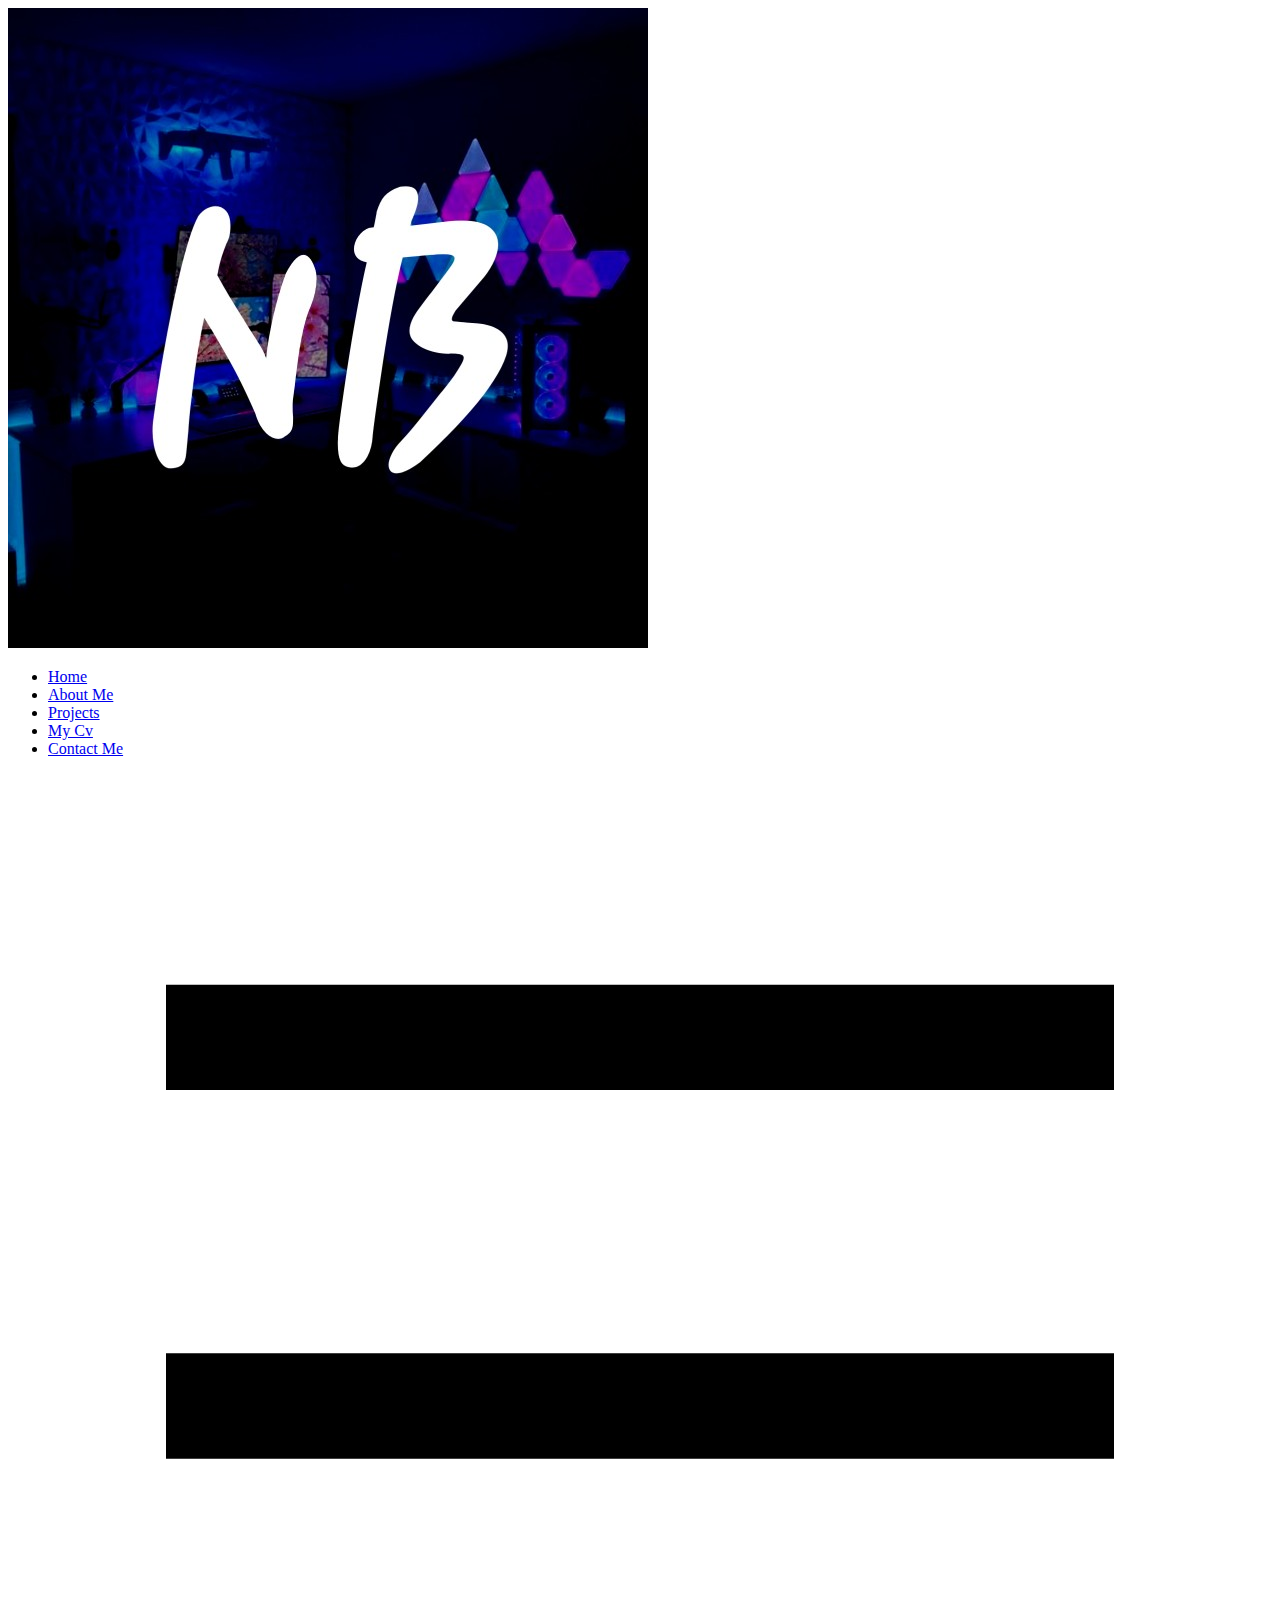
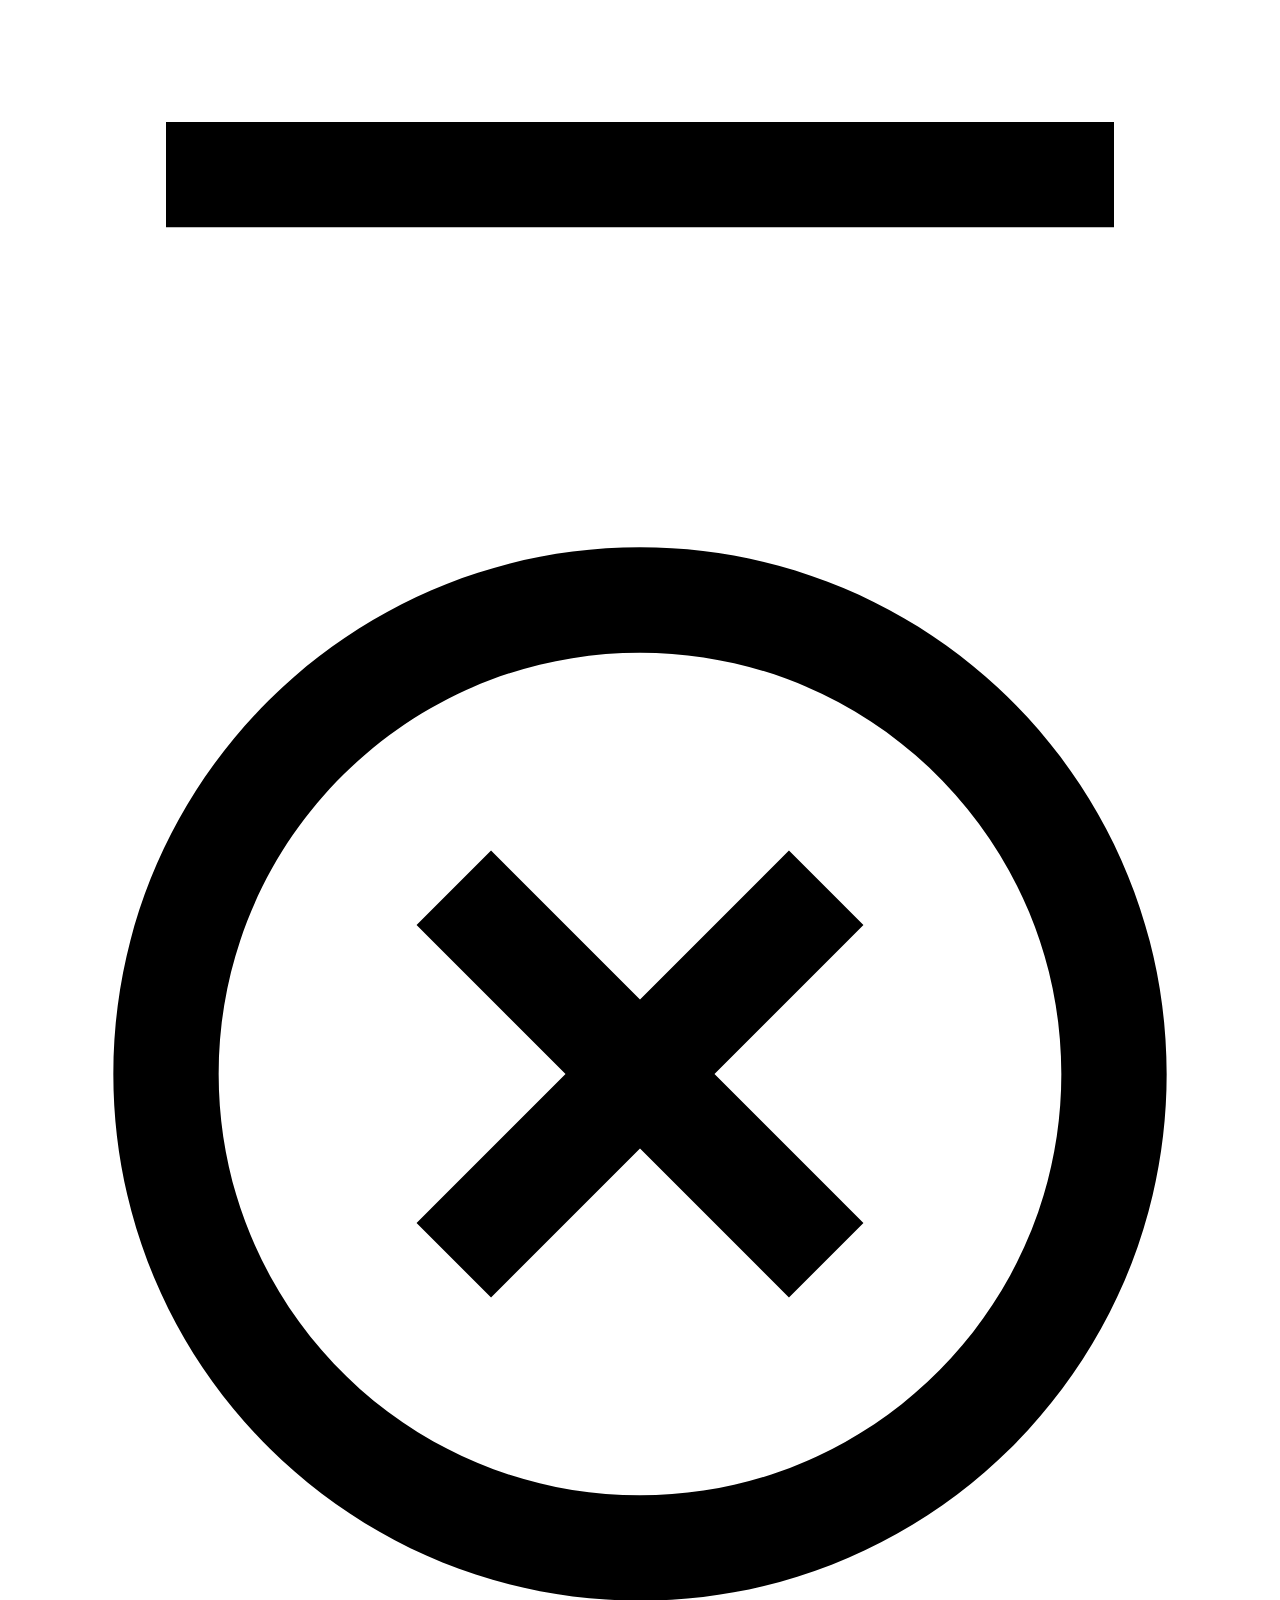
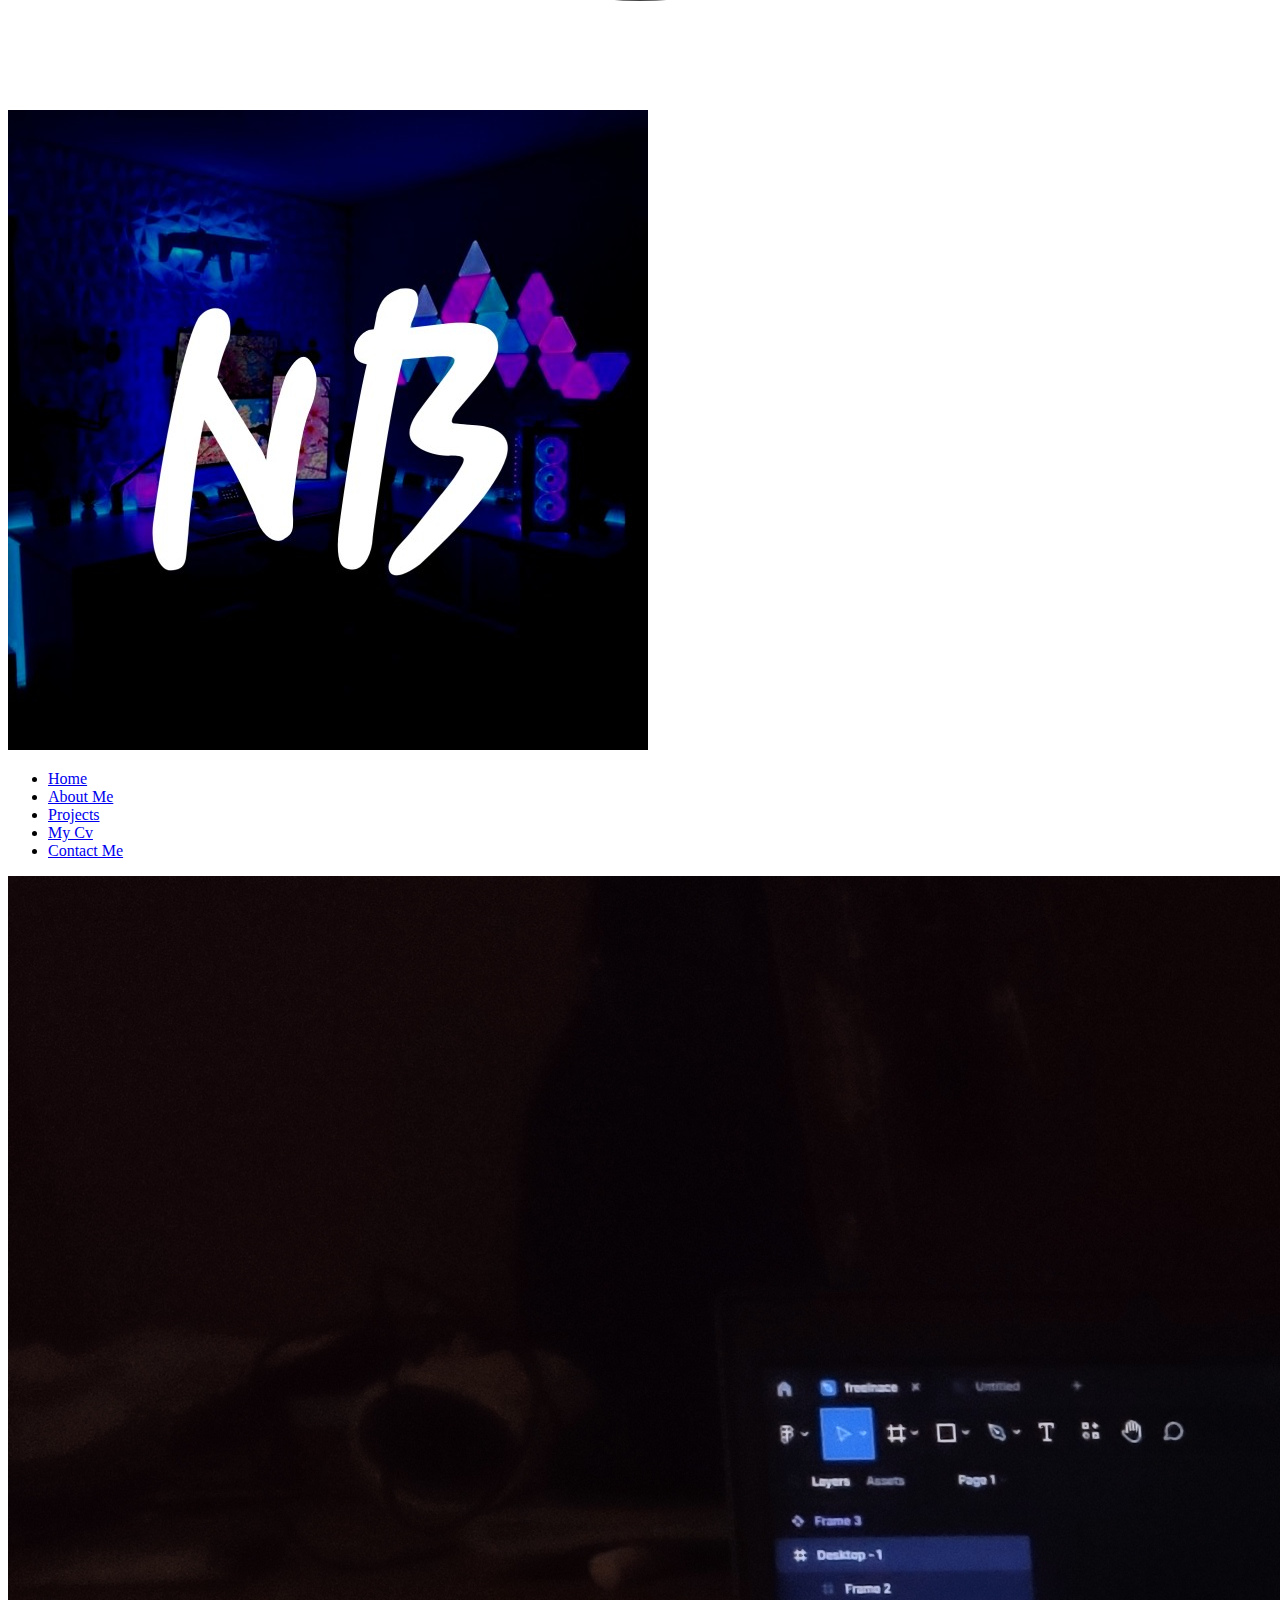
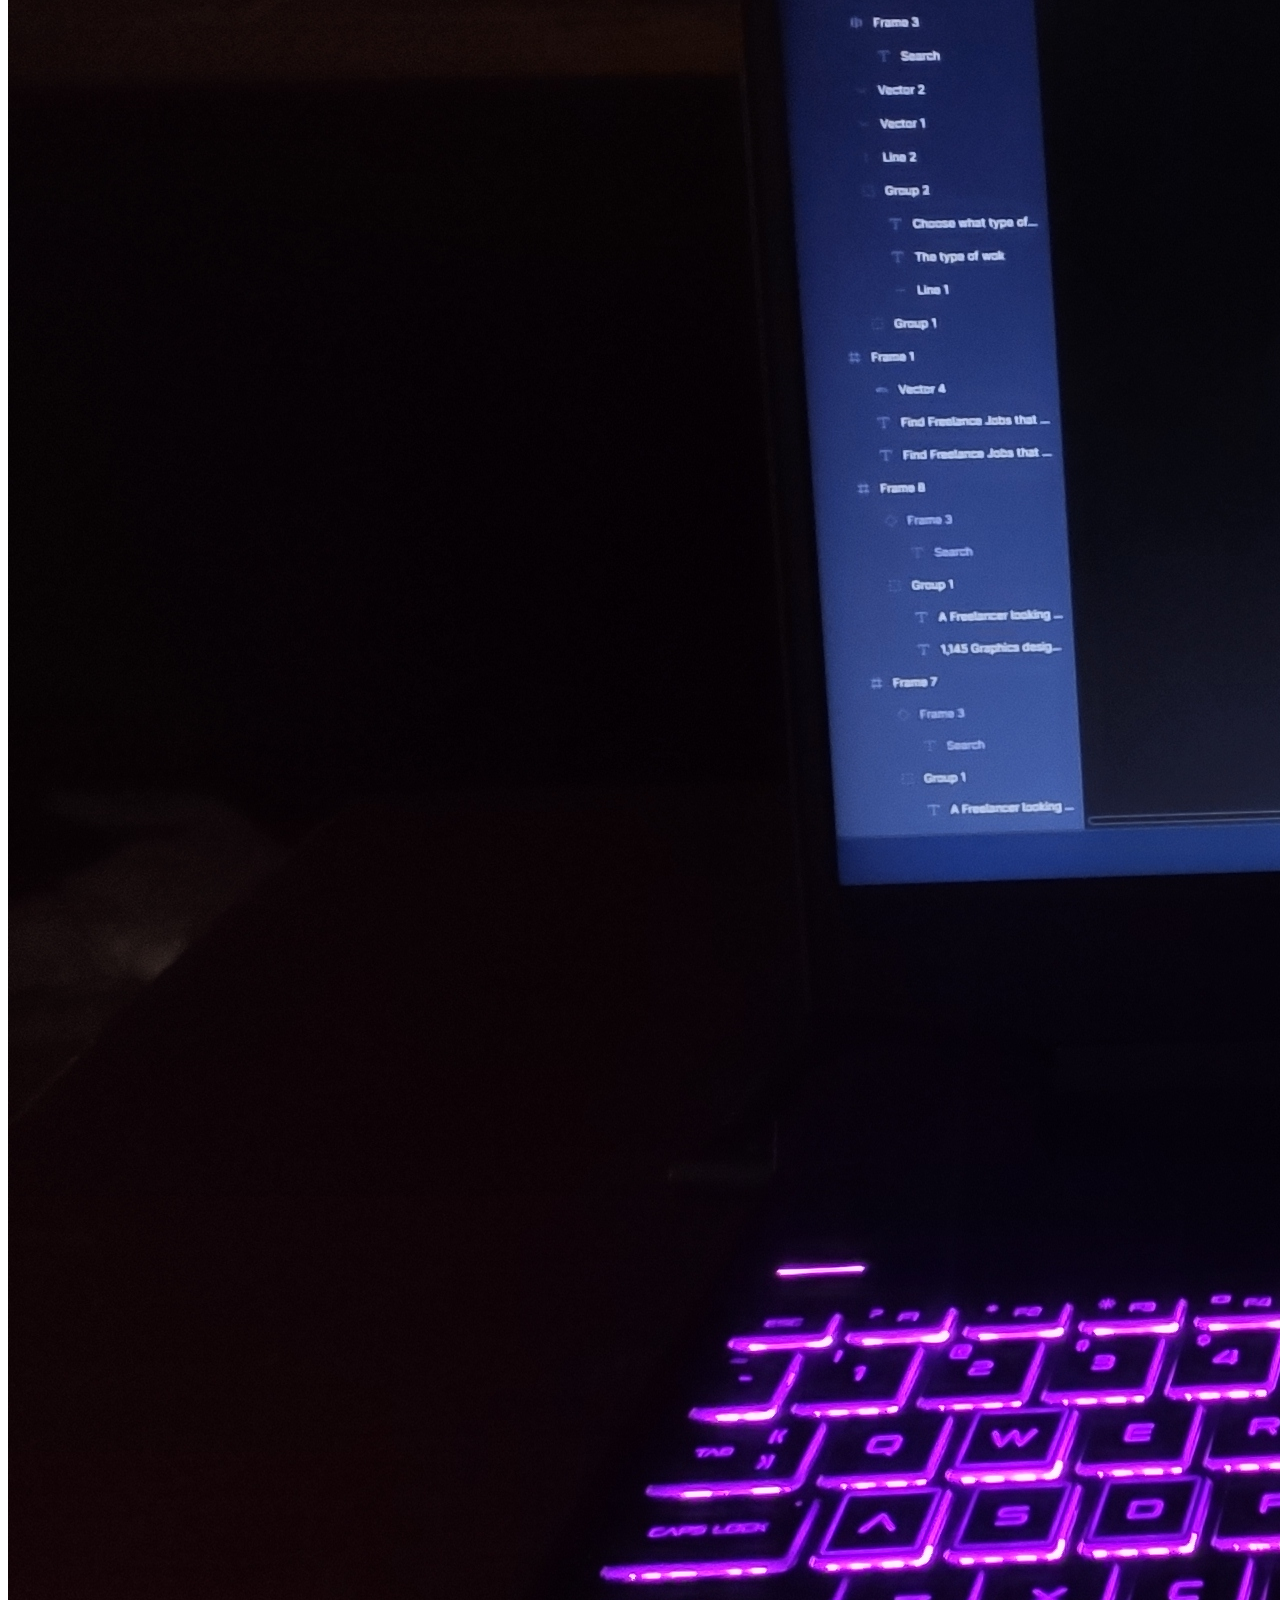
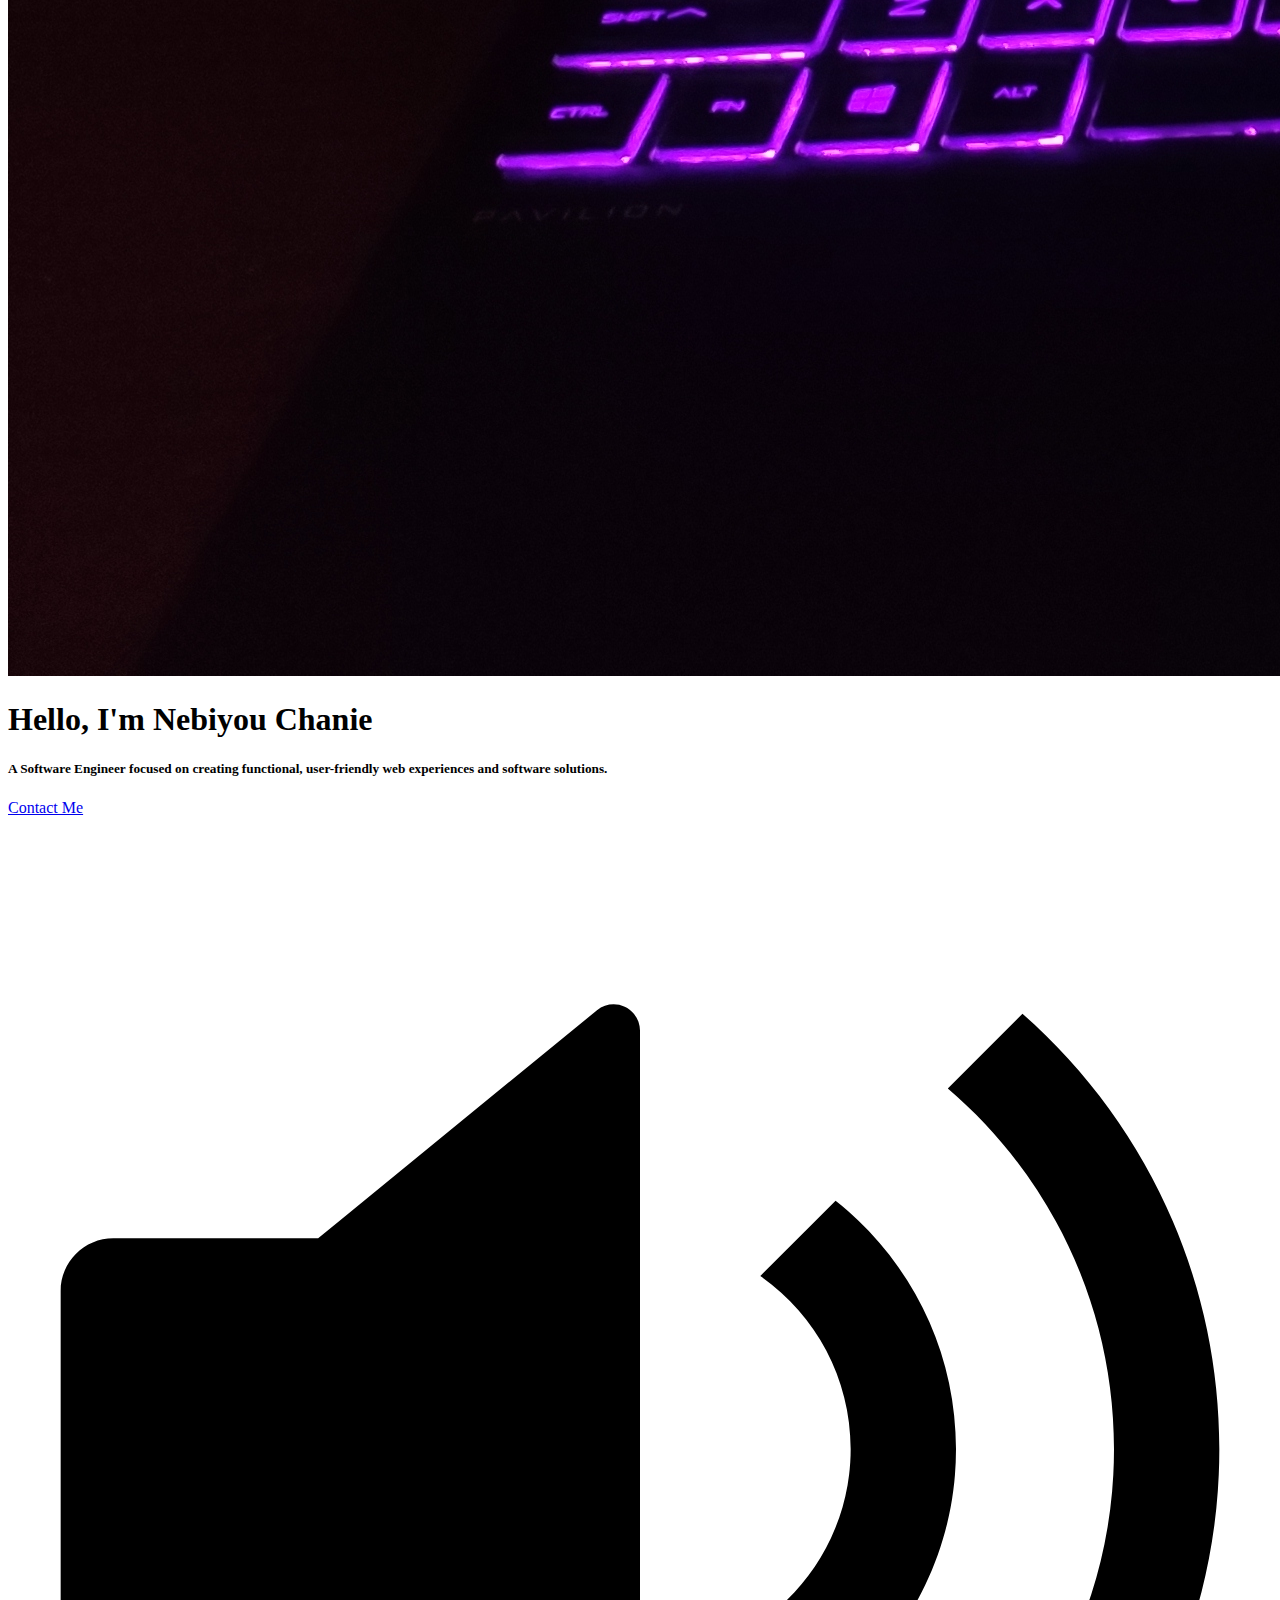
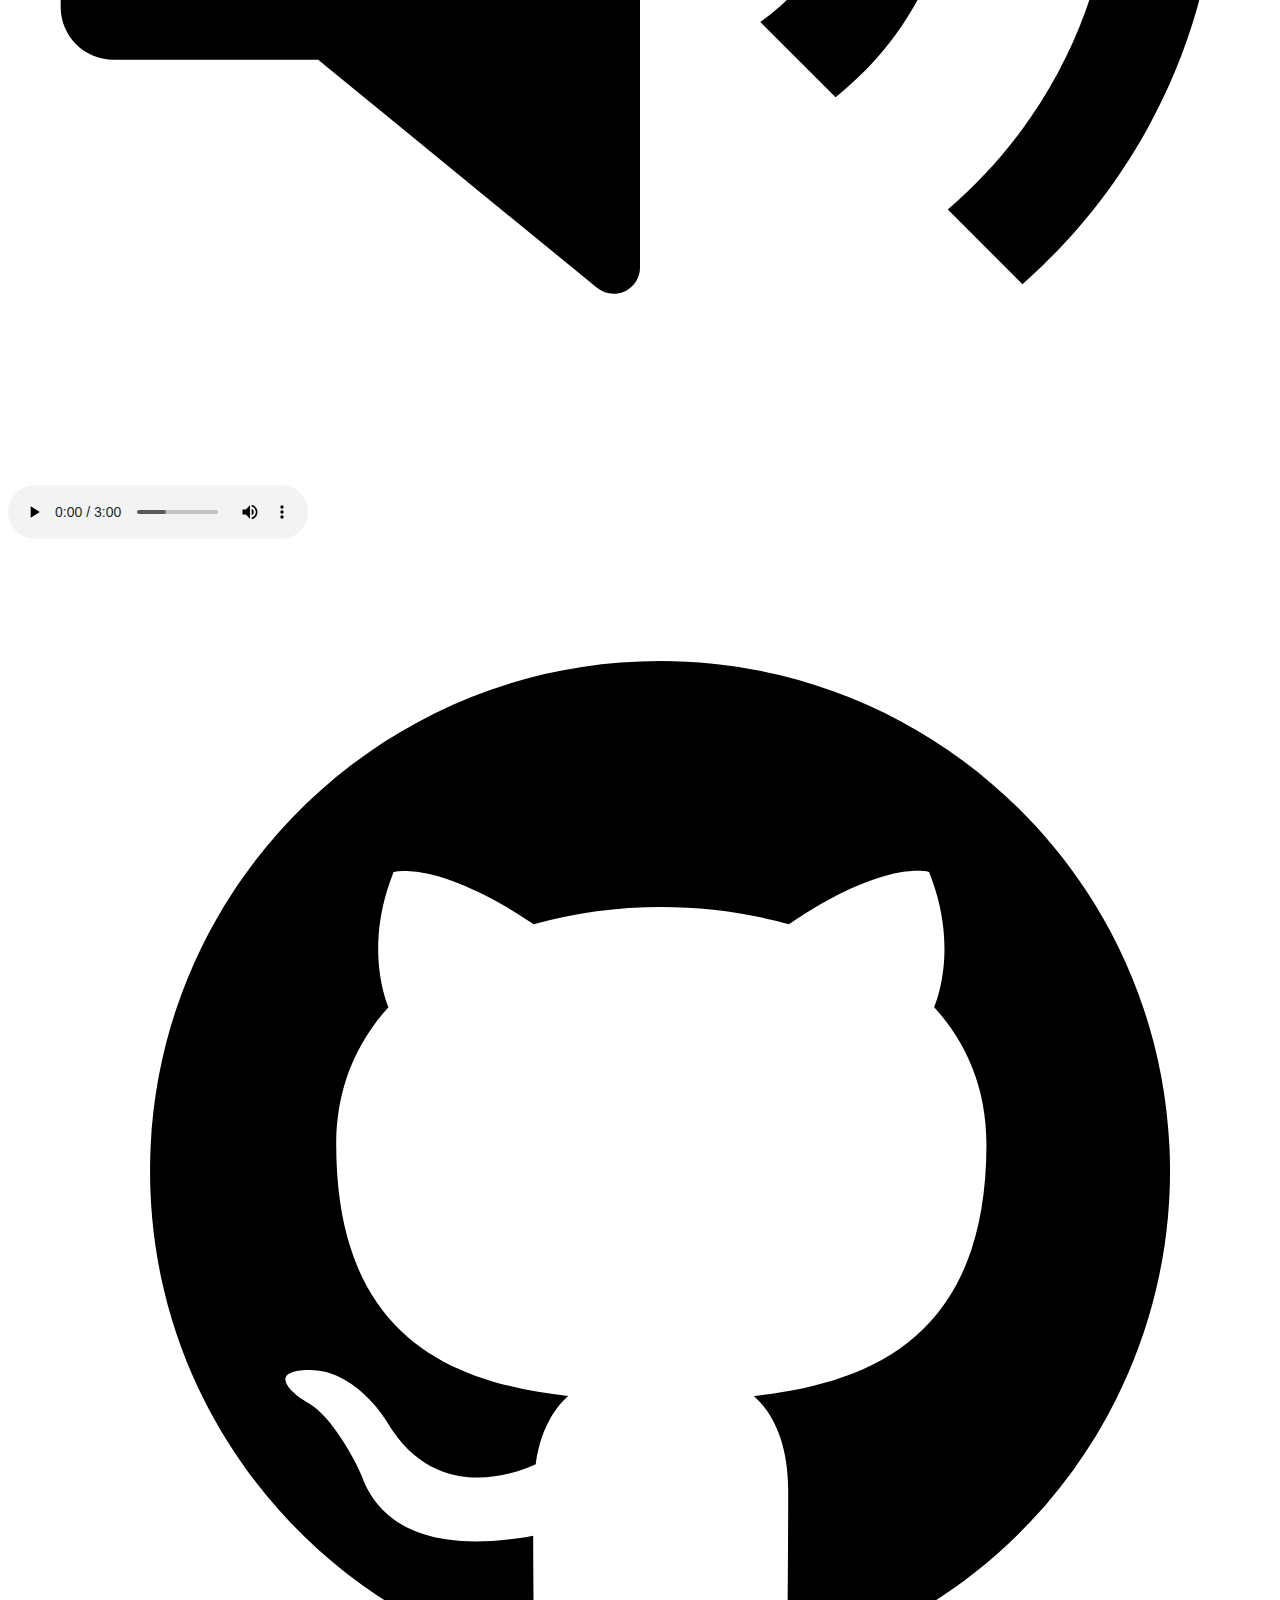
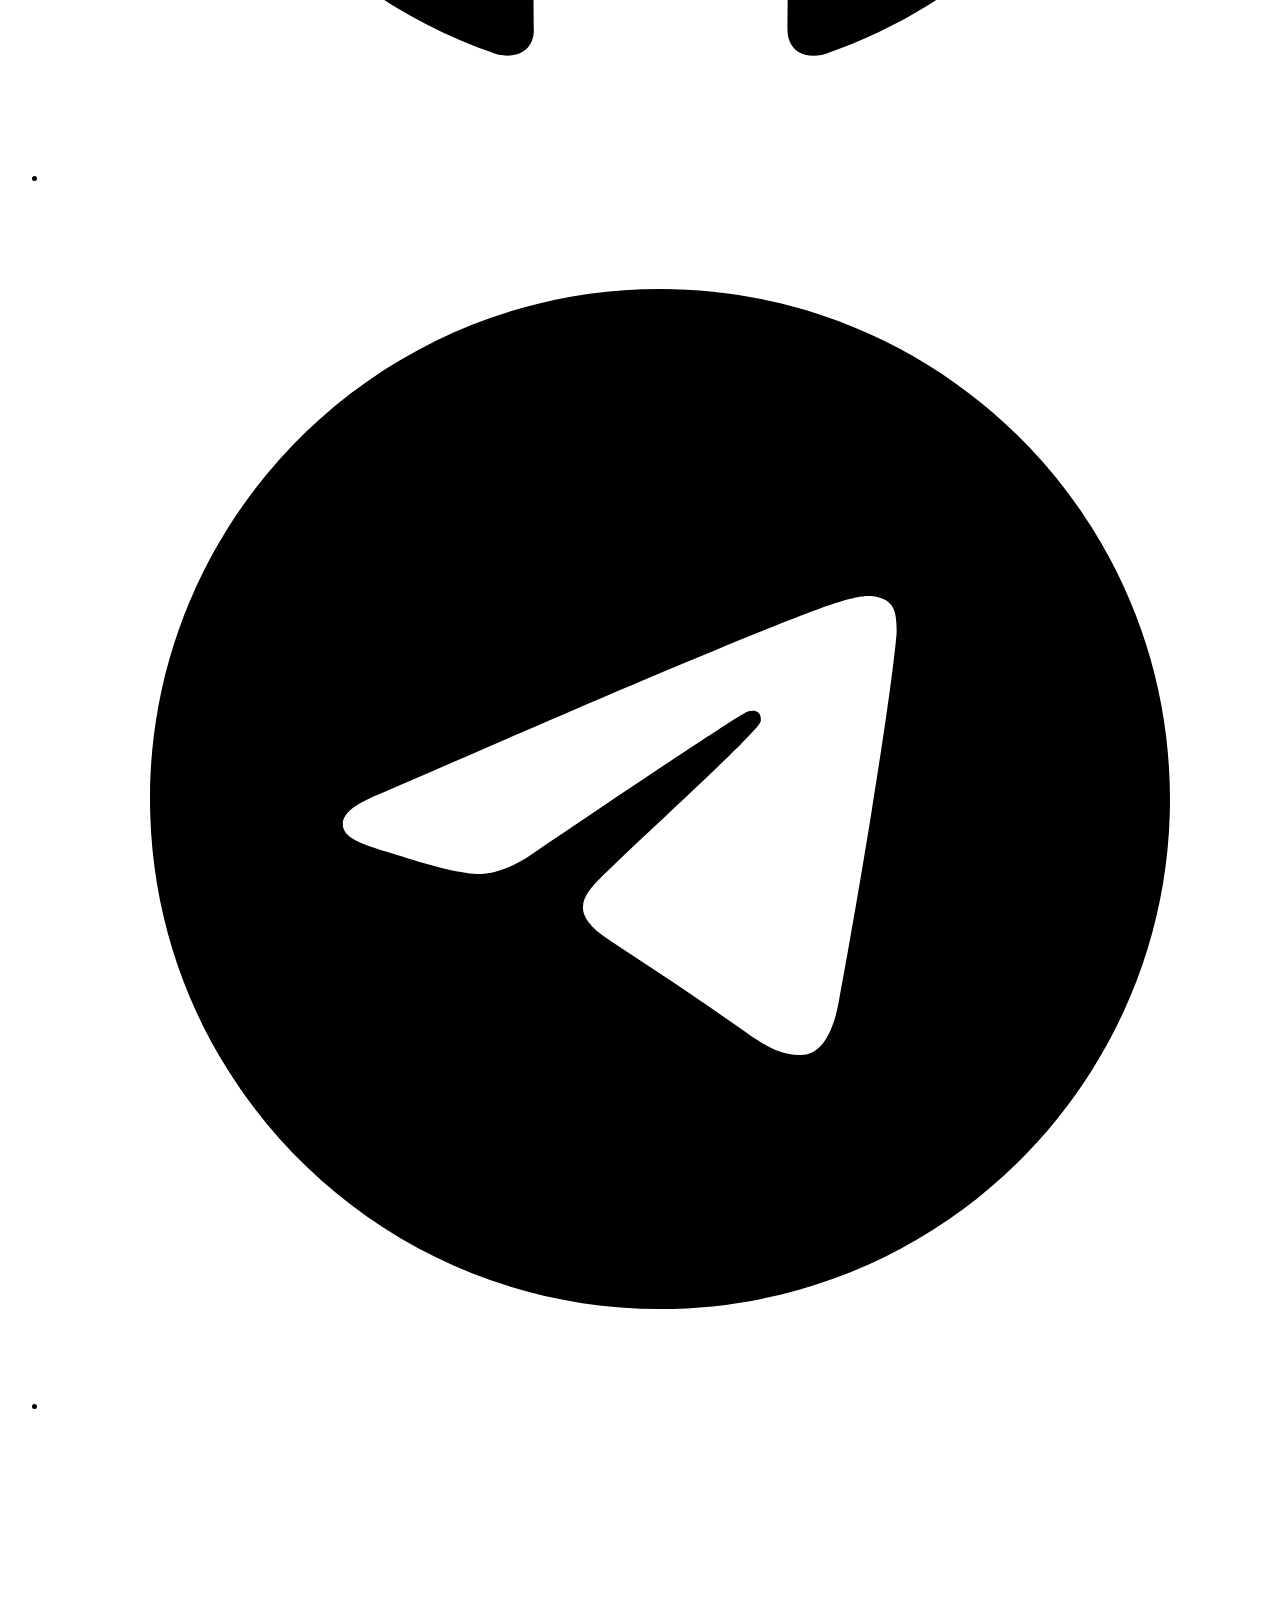
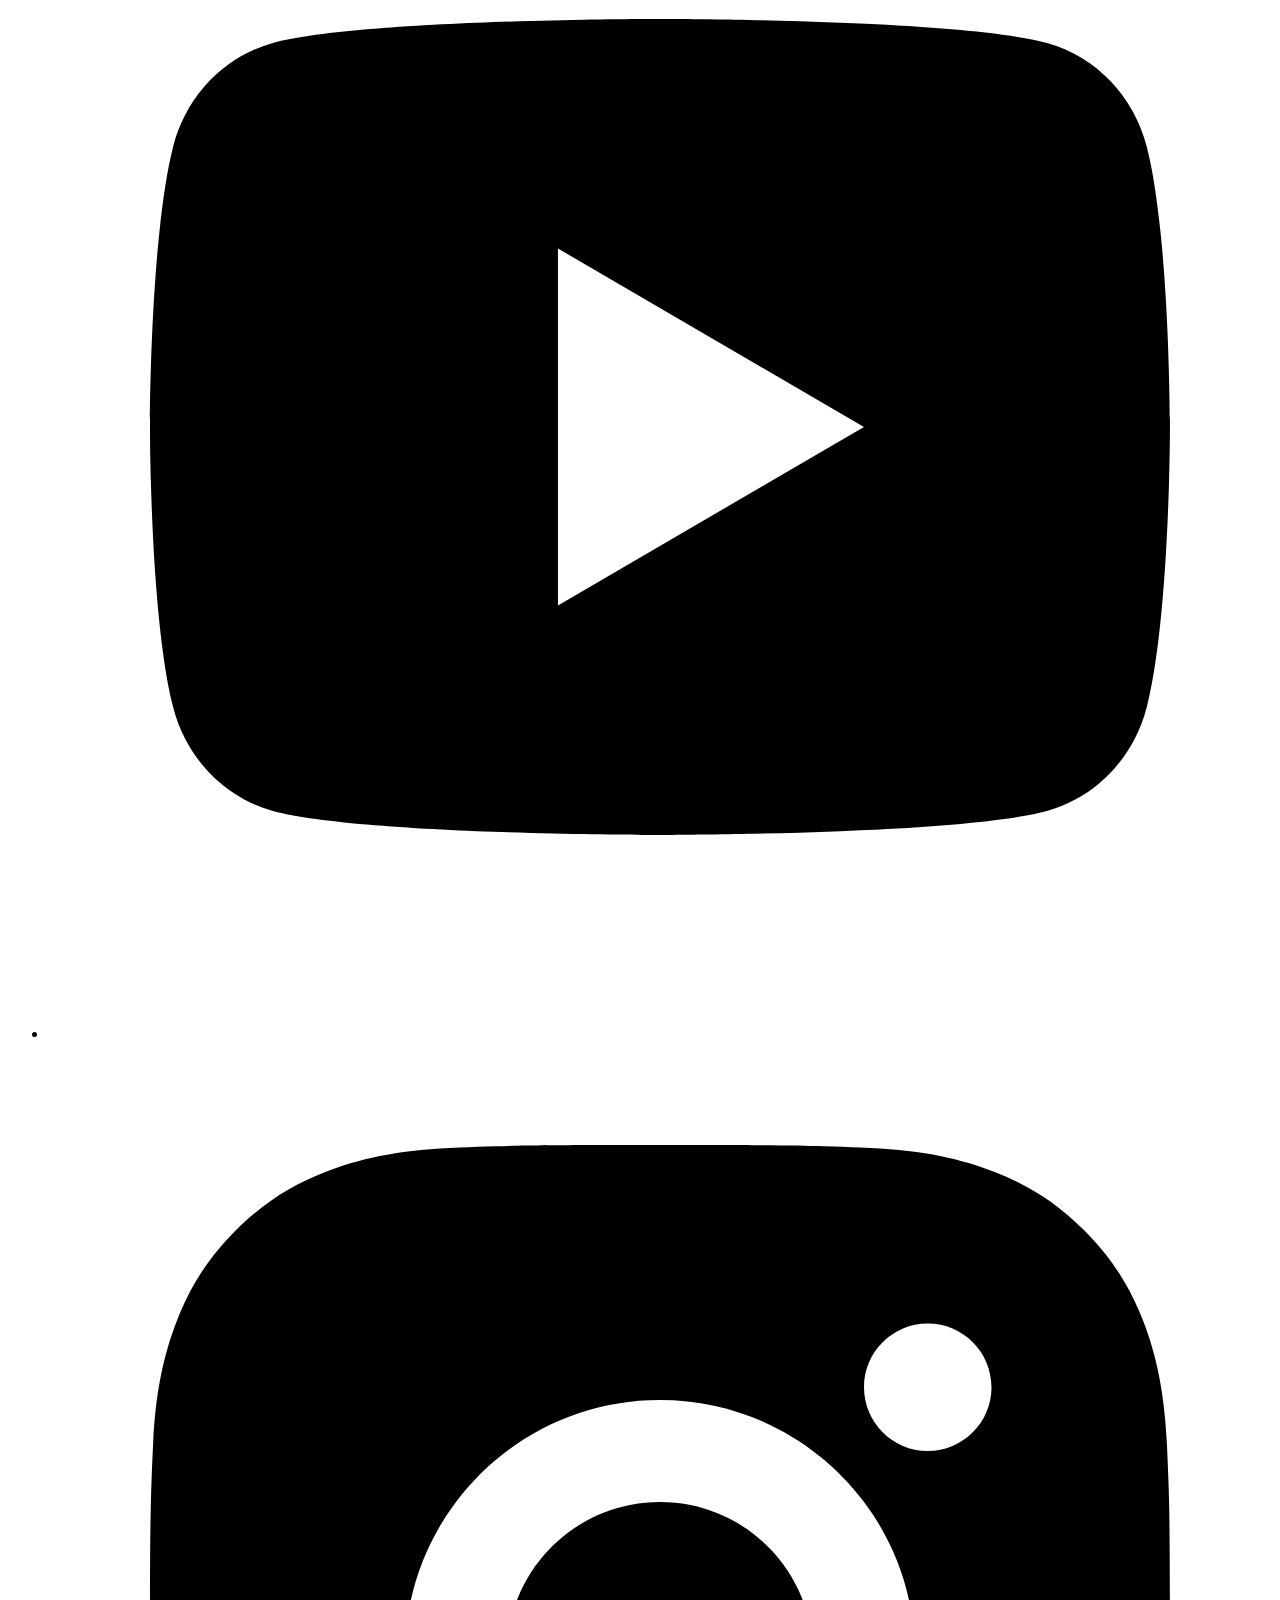
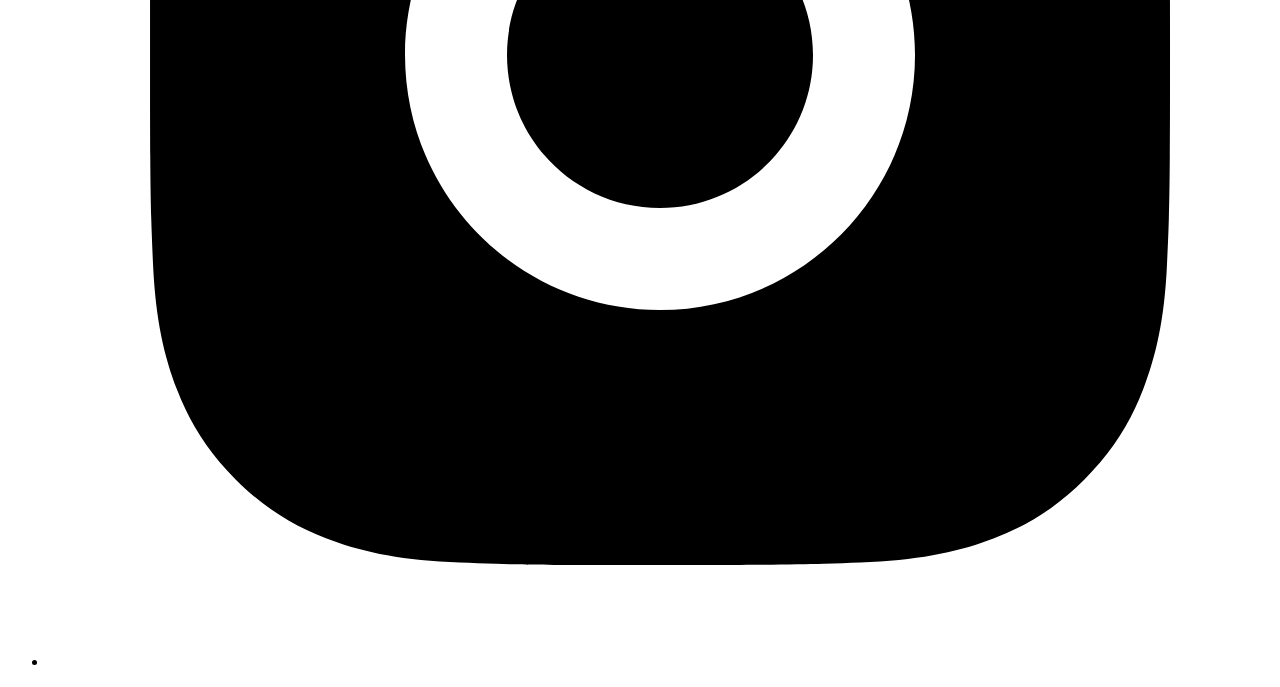
==== src/index.html @ 1cd272d1 "first commit" ====
<!DOCTYPE html>
<html lang="en">
<head>
    <meta charset="UTF-8">
    <meta name="viewport" content="width=device-width, initial-scale=1.0">
    <title>Nebiyou Chanie</title>
</head>
<body>
    <header id="main-header">
        <div class="header-container">
            <div class="logo-container">
                <a href="/" id="logo-link">
                    <img src="./images/logo.jpg" alt="Nebiyou Chanie's Personal Logo" class="logo">
                </a>
            </div>
            <div class="nav-container">
                <nav id="main-nav">
                    <ul class="nav-list">
                        <li><a href="./" class="nav-link">Home</a></li>
                        <li><a href="./aboutMe.html" class="nav-link">About Me</a></li>
                        <li><a href="./projects.html" class="nav-link">Projects</a></li>
                        <li><a href="./myCv.html" class="nav-link">My Cv</a></li>
                        <li><a href="./contactMe.html" class="nav-link">Contact Me</a></li>
                    </ul>
                </nav>
                <div class="menu-icon-container">
                    <img src="./images/icons/menu-line.svg" alt="menu icon" class="menu-icon">
                </div>
            </div>
        </div>
    </header>
    <aside id="sidebar">
        <div class="sidebar-container">
            <div class="close-icon-container">
                <img src="./images/icons/close-circle-line.svg" alt="close icon" class="close-icon">
            </div>
            <img src="./images/logo.jpg" alt="logo" class="sidebar-logo">
            <ul class="sidebar-nav">
                <li><a href="./" class="sidebar-nav-link">Home</a></li>
                <li><a href="./aboutMe.html" class="sidebar-nav-link">About Me</a></li>
                <li><a href="./projects.html" class="sidebar-nav-link">Projects</a></li>
                <li><a href="./myCv.html" class="sidebar-nav-link">My Cv</a></li>
                <li><a href="./contactMe.html" class="sidebar-nav-link">Contact Me</a></li>
            </ul>
        </div>
    </aside>
    <main id="main-content">
        <section class="intro-section">
            <img src="./images/webDesigning.jpg" alt="Nebiyou desinign web" class="intro-image">
            <div class="intro-text-container">
                <div class="intro-text">
                    <div>
                        <h1>Hello, I'm <span class="name-highlight">Nebiyou Chanie</span></h1>
                        <h5 class="intro-role">A <strong>Software Engineer</strong> focused on creating functional, user-friendly web experiences and software solutions.</h5>
                    </div>
                    <a href="./contactMe.html" class="contact-link">Contact Me</a>
                </div>
                <div class="audio-social-container">
                    <div class="audio-container">
                        <img src="./images/icons/volume-up-fill.svg" alt="volume">
                        <audio controls class="audio-player">
                            <source src="./audio/Ethiopian-Airbus-A350-Tribute-Boarding-Music-Full-Version-Et.m4a" type="audio/mpeg">
                            Your browser does not support the audio element.
                        </audio>
                    </div>
                    <ul class="social-links">
                        <li class="social-item">
                            <a href="https://github.com/NebiyouChanie" aria-label="GitHub profile" class="social-link">
                                 <img src="images/icons/github-fill.svg" alt="GitHub profile" class="social-icon">
                            </a>
                        </li>
                        <li class="social-item">
                            <a href="https://t.me/Nebie27" aria-label="Telegram profile" class="social-link">
                                <img src="images/icons/telegram-fill.svg" alt="Telegram profile" class="social-icon">
                            </a>
                        </li>
                        <li class="social-item">
                            <a href="https://www.youtube.com/@NBETH" aria-label="YouTube channel" class="social-link">
                                <img src="images/icons/youtube-fill.svg" alt="YouTube channel" class="social-icon">
                            </a>
                        </li>
                        <li class="social-item">
                            <a href="https://www.instagram.com/neba__27/" aria-label="Instagram profile" class="social-link">
                                <img src="images/icons/instagram-fill.svg" alt="Instagram profile" class="social-icon">
                            </a>
                        </li>
                    </ul>
                </div>
            </div>
        </section>
    </main>
</body>
</html>
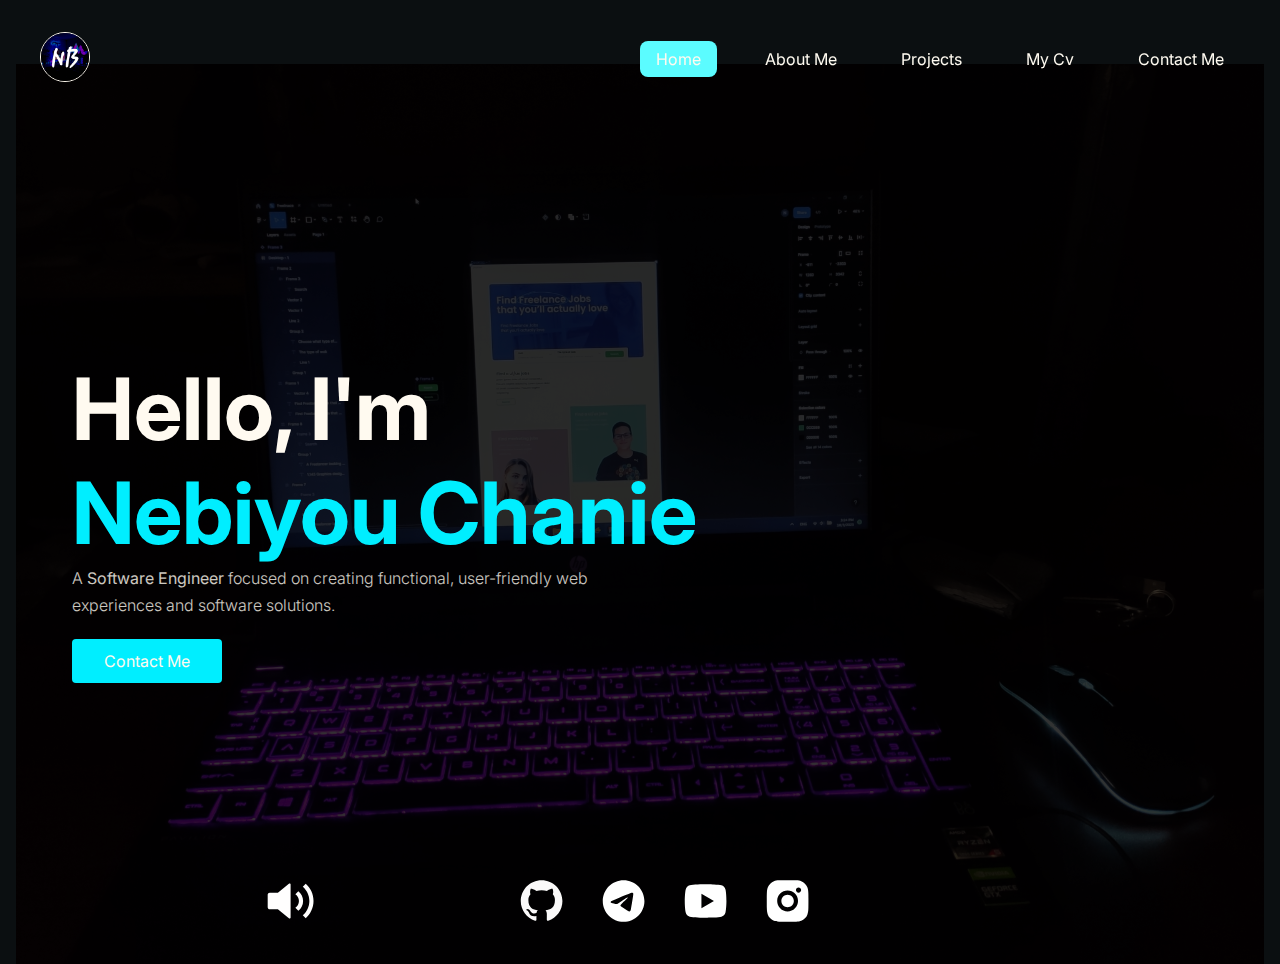
==== commit 5ae60eb5: "add css and js and make the webiste repsonsive" ====
--- a/src/index.html
+++ b/src/index.html
@@ -4,19 +4,21 @@
     <meta charset="UTF-8">
     <meta name="viewport" content="width=device-width, initial-scale=1.0">
     <title>Nebiyou Chanie</title>
+    <link rel="stylesheet" href="./css/general.css">
+    <link rel="stylesheet" href="./css/index.css">
 </head>
 <body>
     <header id="main-header">
         <div class="header-container">
             <div class="logo-container">
-                <a href="/" id="logo-link">
+                <a href="./" id="logo-link">
                     <img src="./images/logo.jpg" alt="Nebiyou Chanie's Personal Logo" class="logo">
                 </a>
             </div>
             <div class="nav-container">
                 <nav id="main-nav">
                     <ul class="nav-list">
-                        <li><a href="./" class="nav-link">Home</a></li>
+                        <li><a href="./" class="nav-link active">Home</a></li>
                         <li><a href="./aboutMe.html" class="nav-link">About Me</a></li>
                         <li><a href="./projects.html" class="nav-link">Projects</a></li>
                         <li><a href="./myCv.html" class="nav-link">My Cv</a></li>
@@ -31,12 +33,14 @@
     </header>
     <aside id="sidebar">
         <div class="sidebar-container">
-            <div class="close-icon-container">
-                <img src="./images/icons/close-circle-line.svg" alt="close icon" class="close-icon">
+            <div class="top-sidebar">
+                <div class="close-icon-container">
+                    <img src="./images/icons/close-circle-line.svg" alt="close icon"   class="close-icon">
+                </div>
+                <img src="./images/logo.jpg" alt="logo" class="sidebar-logo">
             </div>
-            <img src="./images/logo.jpg" alt="logo" class="sidebar-logo">
             <ul class="sidebar-nav">
-                <li><a href="./" class="sidebar-nav-link">Home</a></li>
+                <li><a href="./" class="sidebar-nav-link active">Home</a></li>
                 <li><a href="./aboutMe.html" class="sidebar-nav-link">About Me</a></li>
                 <li><a href="./projects.html" class="sidebar-nav-link">Projects</a></li>
                 <li><a href="./myCv.html" class="sidebar-nav-link">My Cv</a></li>
@@ -46,12 +50,13 @@
     </aside>
     <main id="main-content">
         <section class="intro-section">
+            <div class="overlay"></div>
             <img src="./images/webDesigning.jpg" alt="Nebiyou desinign web" class="intro-image">
             <div class="intro-text-container">
                 <div class="intro-text">
                     <div>
                         <h1>Hello, I'm <span class="name-highlight">Nebiyou Chanie</span></h1>
-                        <h5 class="intro-role">A <strong>Software Engineer</strong> focused on creating functional, user-friendly web experiences and software solutions.</h5>
+                        <h5 class="intro-role body-text">A <strong >Software Engineer</strong> focused on creating functional, user-friendly web experiences and software solutions.</h5>
                     </div>
                     <a href="./contactMe.html" class="contact-link">Contact Me</a>
                 </div>
@@ -89,5 +94,23 @@
             </div>
         </section>
     </main>
+    <script>
+        
+        const volumeIcon = document.querySelector(".audio-container img");  
+        const audio = document.querySelector(".audio-player");
+
+        if (volumeIcon && audio) {
+            volumeIcon.addEventListener("click", () => {
+                if (audio.paused) {
+                    audio.play(); // Play audio
+                    volumeIcon.src = "./images/icons/volume-up-fill.svg"; 
+                } else {
+                    audio.pause(); // Pause audio
+                    volumeIcon.src = "./images/icons/volume-mute-fill.svg"; 
+                }
+            });
+        }
+    </script>
+    <script src="./js/index.js"></script>
 </body>
 </html>
--- a/src/css/general.css
+++ b/src/css/general.css
@@ -0,0 +1,245 @@
+@import url('https://fonts.googleapis.com/css2?family=Inter:ital,opsz,wght@0,14..32,100..900;1,14..32,100..900&family=Oswald:wght@200..700&family=Poppins:ital,wght@0,100;0,200;0,300;0,400;0,500;0,600;0,700;0,800;0,900;1,100;1,200;1,300;1,400;1,500;1,600;1,700;1,800;1,900&display=swap');
+*{
+    list-style: none;
+    text-decoration: none;
+    box-sizing: border-box;
+    font-family: 'Inter';
+    margin: 0px;
+    padding: 0px;
+}
+
+:root {
+    --brand-shade: #033A49 ;
+    --brand-color:  #00EEFF;
+    --brand-tint: #5BFCFF;
+    --gray:  #BFBFBF;
+    --black-background:  #0B0F11;
+    --white:  #FFFAF0;
+}
+
+body {
+    background-color: var(--black-background);
+    padding: 0 16px;
+}
+ 
+.nav-link.active {
+    border-radius: 8px;
+    background-color: var(--brand-tint);
+}
+
+
+.Heading-1 {
+    font-size: 86px;
+    font-weight: 700;
+    line-height: 103.2px;
+    color: var(--white);
+}
+
+.Heading-2 {
+    font-size: 69px;
+    font-weight: 700;
+    line-height: px;
+}
+.Heading-3 {
+    font-size: 55px;
+    font-weight: 700;
+    line-height: px;
+    color: var(--white);
+} 
+.Heading-4 {
+    font-size: 44px;
+    font-weight: 700;
+    line-height: px;
+    color: var(--white);
+}
+
+.Heading-5 {
+    font-size: 65px;
+    font-weight: bold;
+    line-height: px;
+    color: var(--white);
+}
+
+.Heading-6 {
+    font-size: 23px;
+     line-height: px;
+    color: var(--white);
+}
+.body-text {
+    font-size: 16px;
+    line-height: 27px;
+    color: var(--white);
+    font-weight: 300;
+    opacity: 0.8;
+}
+
+::-webkit-scrollbar{width: 5px;}
+
+::-webkit-scrollbar-track{ background: transparent;}
+
+::-webkit-scrollbar-thumb{ background: white;}
+
+
+
+.header-container, .about-me-section
+,.skills-container,
+.footer-container{
+    max-width: 1200px;
+    margin-inline: auto;
+}
+
+.header-container{
+    display: flex;
+    justify-content: space-between;
+    padding: 32px 0;
+}
+
+
+.logo-container img, .sidebar-logo {
+    width: 50px;
+    height: 50px;
+    border-radius: 80px ;
+    border: 1px solid var(--white);
+    
+}
+
+.nav-container {
+    display: flex;
+    align-items: center;
+}
+
+.nav-list{
+    display: flex;
+    gap: 32px;
+    align-items: center;
+}
+.nav-list a {
+    color: var(--white);
+}
+
+.nav-list a {
+    color: var(--white);
+    padding: 8px 16px;
+}
+
+.nav-list a:hover {
+    border-radius: 8px;
+    background-color: var(--brand-tint);
+}
+
+.menu-icon{
+    width: 40px;
+    height: 40px;
+    cursor: pointer;
+    display: none;
+}
+
+.close-icon-container {
+    width: 40px;
+    height: 40px;
+    cursor: pointer;
+    order: 2;
+}
+
+.menu-icon img{
+    width: 40px;
+}
+
+
+.top-sidebar{
+    display: flex;
+    justify-content: space-between;
+    margin-bottom: 48px;
+}
+
+.sidebar-nav{
+    display: flex;
+    flex-direction: column;
+    gap: 32px;
+}
+
+.sidebar-nav a{
+    color: white;
+}
+
+.sidebar-nav li{
+    width: 100%;
+}
+
+.sidebar-nav a{
+    color: white;
+    padding: 8px  ;
+}
+
+.sidebar-nav a:hover {
+    border-radius: 8px;
+    background-color: var(--brand-tint);
+}
+
+#sidebar, #side-nav{
+    position: fixed;
+    top: 0;
+    left: -300px;
+    width: 300px;
+    height: 100vh;
+    padding: 32px;
+    z-index: 1000;
+    background-color: var(--black-background);
+    transition: left 0.3s ease;
+}
+
+#sidebar.active {
+    left: 0;  
+} 
+@media (min-width: 600px) and (max-width: 768px) {
+    .nav-list{
+        gap: 8px;
+    }
+    
+}
+
+@media (max-width: 600px) {
+    #main-nav {
+        display: none;
+    }
+    .menu-icon {
+        display: block;
+    }
+    body {
+        padding: 0px;
+    }
+}
+
+
+footer{
+    background-color: black;
+    padding: 48px 0;
+    margin-top: 80px;
+}
+
+.footer-container{
+    display: flex;
+    justify-content: center;
+    align-items: center;
+    text-align: center;
+}
+
+.footer-container ul li {
+    margin-bottom: 16px;
+}
+
+.footer-container ul li a{
+    color: var(--gray);
+}
+header {
+    z-index: 50;
+}
+
+
+
+
+ 
+
+
+
+
--- a/src/css/index.css
+++ b/src/css/index.css
@@ -0,0 +1,254 @@
+body {
+    background-color: var(--black-background);
+    position: relative;
+}
+
+
+header {
+    z-index: 50;
+    position: fixed;
+    top: 0;
+    right: 0;
+    left: 0;
+}
+main{
+    margin-top: 64px;
+}
+/* home */
+.intro-section{
+    position: relative;
+    height: 100vh;
+    display: flex;
+    align-items: center;
+    justify-content: start;
+}
+
+.intro-image{
+    position: absolute;
+    top: 0;
+    bottom: 0;
+    left: 0;
+    right: 0;
+    height: 100svh;
+    width: 100%;
+    object-fit: cover;
+    z-index: -10;
+}
+
+.overlay{
+    content: '';
+    position: absolute;
+    top: 0;
+    left: 0;
+    width: 100%;
+    height: 100%;
+    background: rgba(0, 0, 0, 0.8); /* Semi-transparent black overlay */
+    z-index: -5; /* Ensure it sits above the image */
+}
+
+audio {
+    display: none;
+}
+
+.audio-container img {
+    border-radius: 50%;
+}
+
+.intro-text h1 {
+    font-size: 86px;
+    font-weight: 700;
+    color: var(--white);
+    width: 60%;
+}
+
+.intro-text h5 {
+    margin-bottom: 32px;
+    width: 50%;
+}
+
+.intro-text-container{
+    max-width: 1200px;
+    margin-inline: auto;
+    width: 100%;
+    padding: 0 32px;
+} 
+
+.name-highlight{
+    color: var(--brand-color);
+}
+
+.audio-social-container{
+    position: absolute;
+    bottom: 34px;
+    left: 50%;
+    transform: translateX(-50%);
+    display: flex;
+    justify-content: space-between;
+    width: 60%;
+    z-index: 10;
+}
+
+.audio-container{
+    width: 50px;
+    height: 50px;
+}
+
+.social-links{
+    display: flex;
+    gap: 32px;
+    margin-inline: auto;
+}
+
+.social-links li a img {
+    width: 50px;
+    height: 50px;
+    z-index: 10;
+}
+
+.contact-link{
+    background-color: var(--brand-color);
+    padding: 12px 32px;
+    color: var(--white);
+    border-radius: 4px;
+}
+
+.contact-link:hover{
+    background-color: #09c2cf;
+}
+
+
+/* tablet landscape */
+@media (min-width: 768px) and (max-width: 1024px) {
+    .audio-social-container{
+        display: flex;
+        flex-direction: column;
+        justify-content: center;
+        align-items: center;
+        gap: 16px;
+        width: 60%;
+    }
+    .intro-text-container{
+        max-width: 900px;
+        margin-inline: auto;
+        padding: 0 32px;
+    } 
+    .intro-text h1 {
+        font-size: 69px;
+        width: 65%;
+    }
+  }
+ 
+  
+/* tablet portrait */
+@media (min-width: 600px) and (max-width: 768px) {
+    .audio-social-container{
+        display: flex;
+        flex-direction: column;
+        justify-content: center;
+        align-items: center;
+        gap: 16px;
+        width: 60%;
+    }
+    .intro-text-container{
+        max-width: 900px;
+        margin-inline: auto;
+        padding: 0 32px;
+    } 
+    .intro-text h1 {
+        font-size: 69px;
+        width: 80%;
+    }
+  }
+  
+/* mobile landscape */
+@media (min-width: 480px) and (max-width: 600px) {
+    .intro-text h1 {
+        font-size: 44px;
+        width: 80%;
+        margin-bottom: 12px;
+    }
+    .intro-text-container{
+        margin-inline: auto;
+        padding: 0 16px;
+    } 
+    .intro-text h5 {
+        margin-bottom: 32px;
+        width: 70%;
+    }
+    .audio-social-container{
+        display: flex;
+        flex-direction: column;
+        justify-content: center;
+        align-items: center;
+        gap: 8px;
+        width: 100%;
+    }
+    .audio-container img, .social-links li a img {
+        width: 40px;
+        height: 40px;
+        
+    }
+    
+    .contact-link{
+        background-color: var(--brand-color);
+        padding: 8px 16px;
+        color: var(--white);
+        border-radius: 4px;
+    }
+    .social-links{
+        display: flex;
+        gap: 16px;
+        margin-inline: auto;
+    }
+  }
+  
+/* mobile portrait */
+@media (min-width: 320px) and (max-width: 480px) {
+    .intro-text h1 {
+        font-size: 44px;
+        width: 80%;
+        margin-bottom: 12px;
+    }
+    .intro-text-container{
+        margin-inline: auto;
+        padding: 0 16px;
+    } 
+    .intro-text h5 {
+        margin-bottom: 32px;
+        width: 100%;
+    }
+    .audio-social-container{
+        display: flex;
+        flex-direction: column;
+        justify-content: center;
+        align-items: center;
+        gap: 8px;
+        width: 100%;
+    }
+    .audio-container img, .social-links li a img {
+        width: 40px;
+        height: 40px;
+    }
+    
+    .contact-link{
+        background-color: var(--brand-color);
+        padding: 8px 16px;
+        color: var(--white);
+        border-radius: 4px;
+    }
+    .social-links{
+        display: flex;
+        gap: 16px;
+        margin-inline: auto;
+    }
+  }
+  
+
+ 
+
+ 
+
+
+
+
+
